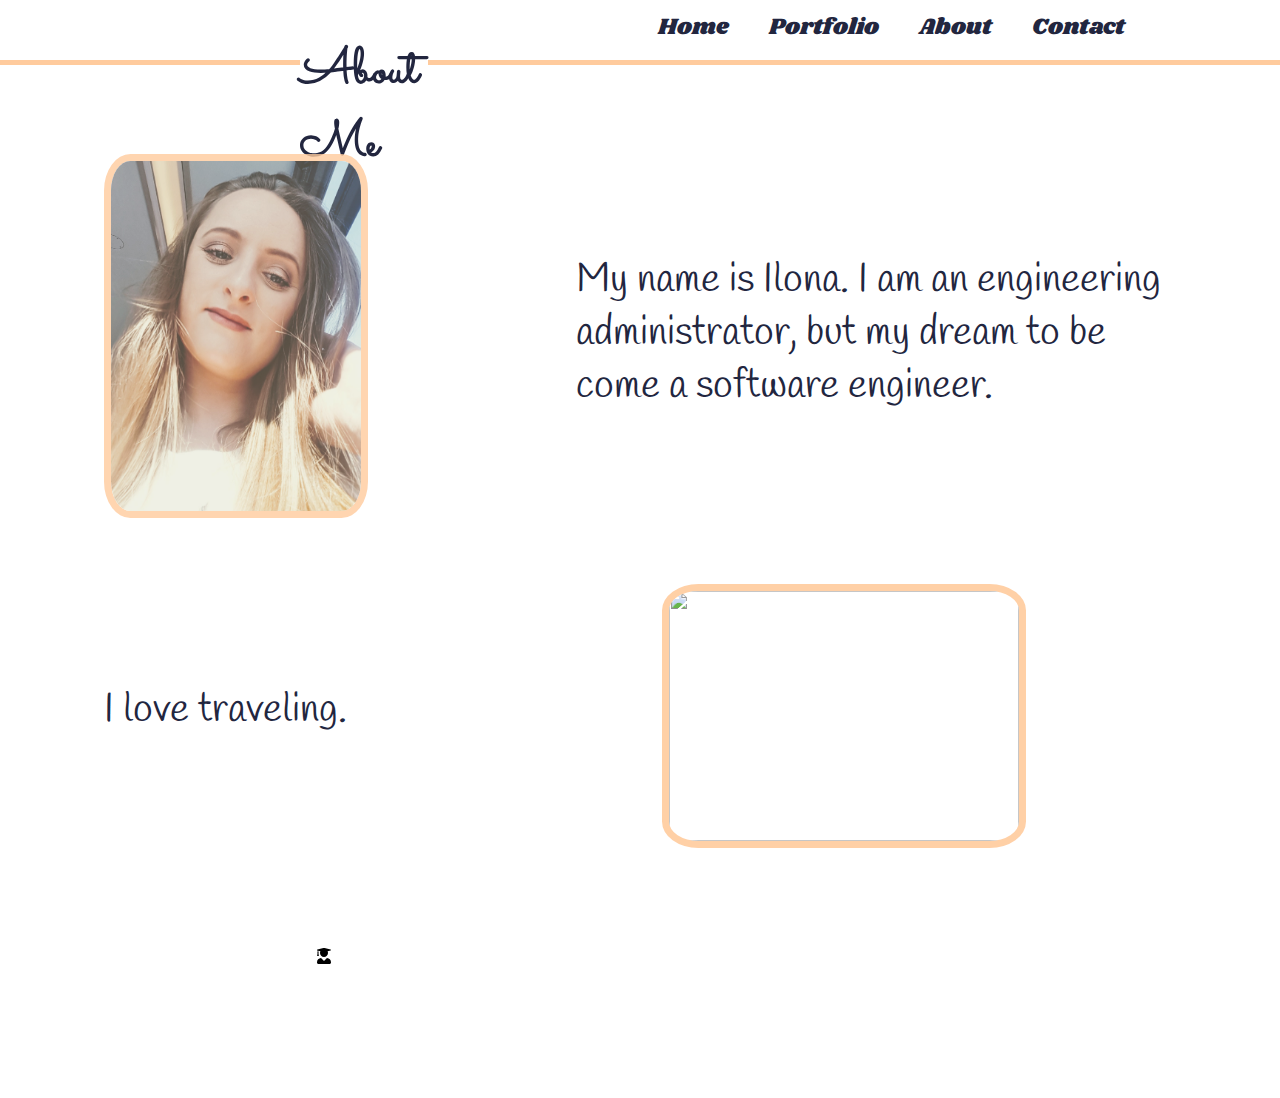
==== about.html @ 2f6c1ca7 "About-image-adde" ====
<!DOCTYPE html>
<html lang="en">
  <head>
    <meta charset="UTF-8" />
    <meta name="viewport" content="width=device-width, initial-scale=1.0" />
    <title>My-Web-About</title>
    <link rel="stylesheet" href="style.css" />
    <link
      href="https://fonts.googleapis.com/css2?family=Berkshire+Swash&family=Shrikhand&display=swap"
      rel="stylesheet"
    />
    <link
      href="https://fonts.googleapis.com/css2?family=Berkshire+Swash&family=Shrikhand&display=swap"
      rel="stylesheet"
    />
    <link rel="preconnect" href="https://fonts.gstatic.com" />
    <link
      href="https://fonts.googleapis.com/css2?family=Sacramento&display=swap"
      rel="stylesheet"
    />
    <link rel="preconnect" href="https://fonts.gstatic.com" />
    <link
      href="https://fonts.googleapis.com/css2?family=Handlee&family=Roboto+Slab&display=swap"
      rel="stylesheet"
    />
    <link rel="stylesheet" href="./assets/all.min.css" />

    <script src="./assets/all.min.js"></script>
  </head>
  <body>
    <header>
      <nav>
        <ul class="navigation-bar">
          <li><a href="../My-Web/index.html">Home</a></li>
          <li><a href="../My-Web/portfolio.html">Portfolio</a></li>
          <li><a href="../My-Web/about.html">About</a></li>
          <li><a href="../My-Web/contact.html">Contact</a></li>
        </ul>
      </nav>
    </header>
    <div class="about-header">
      <h1>About Me</h1>
    </div>
    <div class="image-text-container-1">
      <img id="about-hero" class="about-me-image" src="Images/Me.jpg" />
      <spam class="about-text">
        My name is Ilona. I am an engineering administrator, but my dream to be
        come a software engineer.
      </spam>
    </div>
    <div class="image-text-container-2">
      <span class="about-hobbi-text"> I love traveling. </span>
      <img id="about-hero" class="about-hobbi-image" src="Images/About.jpg" />
    </div>
    <div class="icon-container">
      <i class="fas fa-user-graduate"></i>
      <img class="interests" scr="Images/interests.png" />
    </div>
    <footer></footer>
  </body>
  <script src="main.js"></script>
</html>
---- style.css ----
* {
  margin: 0;
  padding: 0;
}

.navigation-bar {
  display: flex;
  float: right;
  margin-right: 130px;
  padding: 10px 5px 30px 5px;
}

nav li {
  display: flex;
  margin-right: 20px;
}

nav a {
  color: #22263f;
  text-decoration: none;
  font-size: 23px;
  font-family: "Shrikhand", cursive;
  margin-left: 20px;
}

a:hover {
  color: rgb(245, 155, 76);
  border: rgb(245, 155, 76);
  box-shadow: 0 -2px 0 0 rgb(245 155 76);
}

section {
  display: flex;
  min-height: calc(100vh - 230px);
  width: 100%;
}

.home-page-container {
  margin-top: 80px;
}

.home-text-box {
  display: flex;
  width: 700px;
  height: 1010px;
  background-color: rgb(255, 218, 185);
  margin-top: -180px;
  position: absolute;
  align-items: center;
}

.home-text {
  display: flex;
  flex-direction: column;
  margin-left: 340px;
  z-index: 100;
}

.greeting {
  font-family: "Racing Sans One", cursive;
  font-size: 60px;
  margin-left: 70px;
  color: #22263f;
}

.name-line {
  display: flex;
}

.name-start {
  padding-top: 8px;
  color: rgb(72 72 70);
  font-size: 25px;
  font-weight: 700;
}

.name-end {
  font-size: 30px;
  font-family: "Racing Sans One", cursive;
  color: #22263f;
  margin-left: 10px;
}

.ocupation-start {
  color: rgb(72 72 70);
  font-size: 25px;
  font-weight: 700;
}

.ocupation-mid {
  color: #22263f;
  font-size: 45px;
  font-weight: 700;
  font-family: "Racing Sans One", cursive;
  margin-left: 10px;
}
.ocupation-end {
  color: #22263f;
  font-size: 45px;
  font-weight: 700;
  font-family: "Racing Sans One", cursive;
  margin-left: 50px;
}

.home-image-box {
  display: flex;
  width: 1500px;
  height: 930px;
  background-color: rgb(255, 203, 157);
  position: absolute;
  margin-left: 600px;
  margin-top: -100px;
  justify-content: center;
  align-items: center;
}

.home-image {
  height: 70vh;
  background-size: cover;
  text-align: center;
  margin-bottom: 0px;
  margin-left: 0px;
  margin-top: 100px;
  box-shadow: 0px 0px 0 0 rgb(226, 202, 171);
}

.home-image.active {
  margin-top: 100px;
  margin-bottom: 100px;
  margin-left: 100px;
  box-shadow: -50px 50px 0 0 antiquewhite;
  transition: all 1.2s ease;
}

footer {
  height: 50px;
  background-color: white;
}

.about-header {
  background-color: rgb(255, 203, 157);
  width: 100%;
  height: 5px;
  position: absolute;
  margin-top: 60px;
}

h1 {
  font-family: "Sacramento", cursive;
  font-size: 50px;
  color: #22263f;
  background-color: white;
  width: 10%;
  margin-left: 300px;
  margin-top: -25px;
  display: flex;
}

.image-text-container-1 {
  display: flex;
  justify-content: space-around;
  width: 100%;
  height: 350px;
  padding-top: 80px;
  align-content: center;
}

.about-me-image {
  width: 250px;
  height: 350px;
  background-image: url("Images/Me.jpg");
  background-size: cover;
  border-radius: 10%;
  opacity: 0.8;
  border: 7px solid rgb(255, 203, 157);
}

.about-text {
  width: 600px;
  height: 550px;
  justify-content: center;
  color: #22263f;
  font-size: 40px;
  font-family: "Handlee", cursive;
  font-weight: 400;
  padding-top: 100px;
}

.image-text-container-2 {
  display: flex;
  justify-content: space-around;
  width: 100%;
  padding-top: 80px;
  align-content: center;
}

.about-hobbi-image {
  width: 350px;
  height: 250px;
  background-image: url("Images/About.jpg");
  background-size: cover;
  border-radius: 10%;
  opacity: 0.9;
  border: 7px solid rgb(255, 203, 157);
  margin-right: 150px;
}

.about-hobbi-text {
  width: 350px;
  height: 150px;
  justify-content: center;
  color: #22263f;
  font-size: 40px;
  font-family: "Handlee", cursive;
  font-weight: 400;
  padding-top: 100px;
}

.icon-container {
  display: flex;
  justify-content: space-around;
  width: 100%;
  height: 100px;
  align-content: center;
  padding-top: 100px;
}

i {
}

.interests {
}
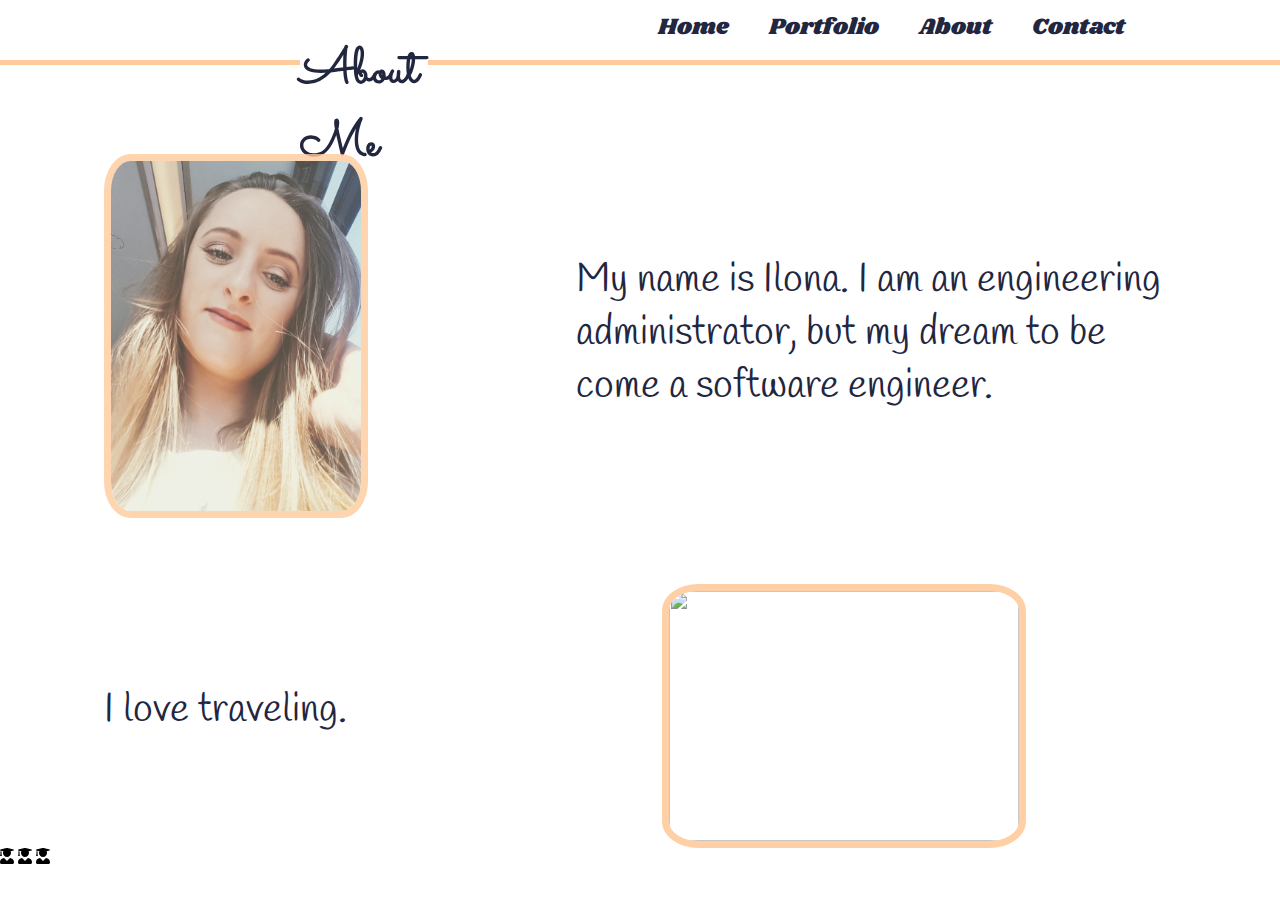
==== commit 48b3a66f: "About" ====
--- a/about.html
+++ b/about.html
@@ -54,7 +54,10 @@
     </div>
     <div class="icon-container">
       <i class="fas fa-user-graduate"></i>
-      <img class="interests" scr="Images/interests.png" />
+
+      <i class="fas fa-user-graduate"></i>
+
+      <i class="fas fa-user-graduate"></i>
     </div>
     <footer></footer>
   </body>
--- a/style.css
+++ b/style.css
@@ -219,14 +219,5 @@
 .icon-container {
   display: flex;
   justify-content: space-around;
-  width: 100%;
-  height: 100px;
-  align-content: center;
-  padding-top: 100px;
-}
-
-i {
-}
-
-.interests {
-}
+  display: block;
+}
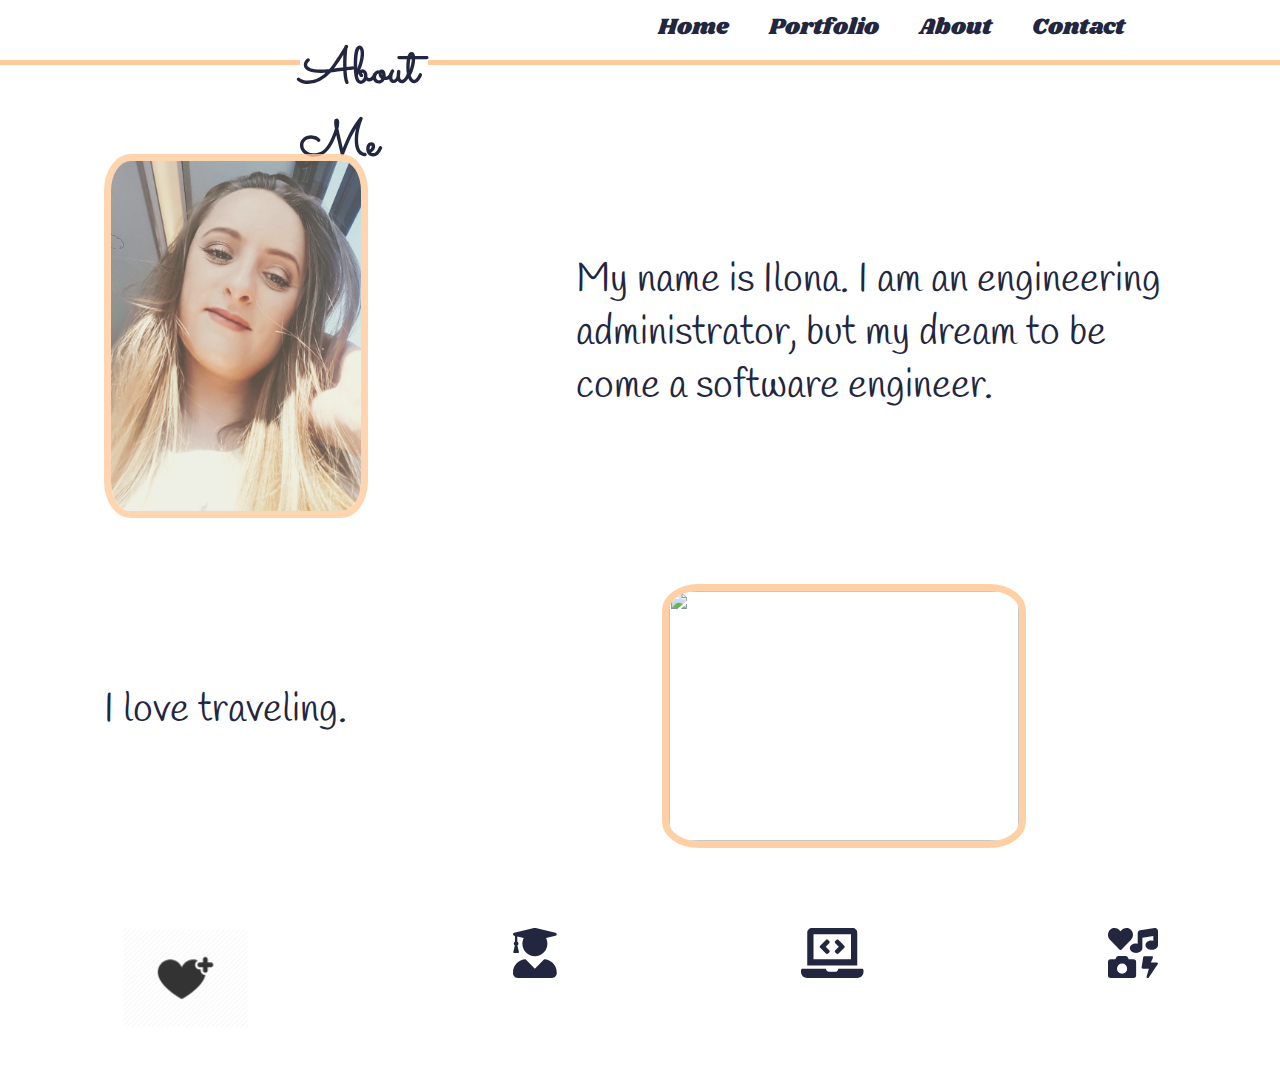
==== commit 14a18742: "Icon-style" ====
--- a/about.html
+++ b/about.html
@@ -26,6 +26,9 @@
     <link rel="stylesheet" href="./assets/all.min.css" />
 
     <script src="./assets/all.min.js"></script>
+    <script>
+      FontAwesomeConfig = { autoReplaceSvg: false };
+    </script>
   </head>
   <body>
     <header>
@@ -53,11 +56,12 @@
       <img id="about-hero" class="about-hobbi-image" src="Images/About.jpg" />
     </div>
     <div class="icon-container">
+      <img class="icon" src="Images/Interests.png" />
       <i class="fas fa-user-graduate"></i>
 
-      <i class="fas fa-user-graduate"></i>
+      <i class="fas fa-laptop-code"></i>
 
-      <i class="fas fa-user-graduate"></i>
+      <i class="fas fa-icons"></i>
     </div>
     <footer></footer>
   </body>
--- a/style.css
+++ b/style.css
@@ -218,6 +218,30 @@
 
 .icon-container {
   display: flex;
+  height: 100px;
   justify-content: space-around;
-  display: block;
-}
+  padding-top: 80px;
+}
+
+.fa-user-graduate {
+  color: #22263f;
+  font-size: 50px;
+  margin-left: 20px;
+}
+
+.fa-laptop-code {
+  color: #22263f;
+  font-size: 50px;
+}
+
+.fa-icons {
+  color: #22263f;
+  font-size: 50px;
+}
+
+i:hover {
+  color: aliceblue;
+}
+
+.icon {
+}
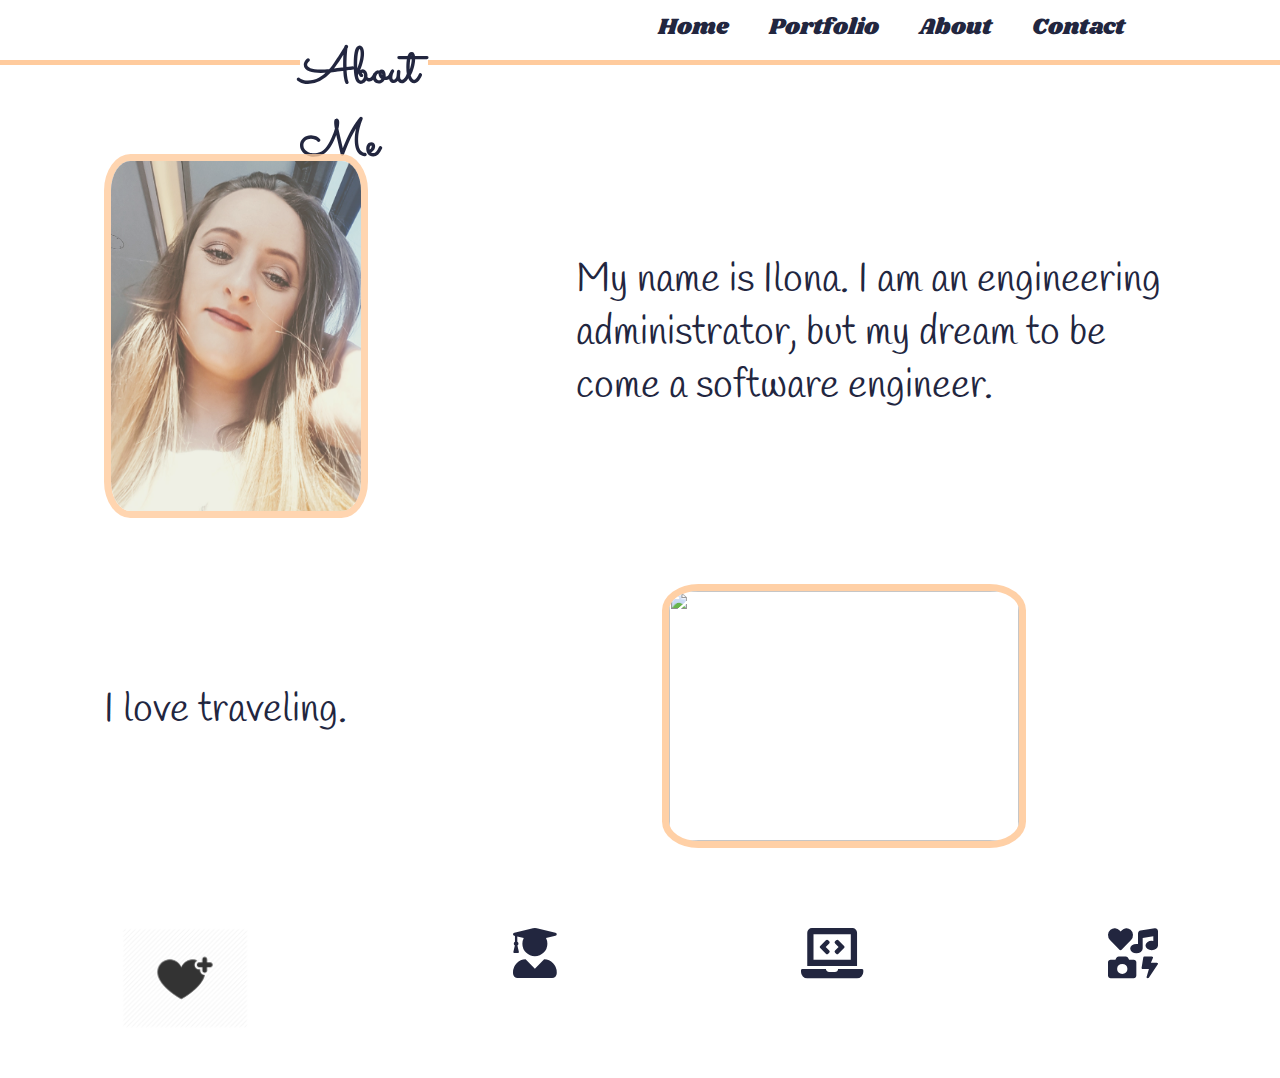
==== commit 22900c61: "Icon-bug-fixed" ====
--- a/about.html
+++ b/about.html
@@ -23,12 +23,10 @@
       href="https://fonts.googleapis.com/css2?family=Handlee&family=Roboto+Slab&display=swap"
       rel="stylesheet"
     />
-    <link rel="stylesheet" href="./assets/all.min.css" />
-
-    <script src="./assets/all.min.js"></script>
-    <script>
-      FontAwesomeConfig = { autoReplaceSvg: false };
-    </script>
+    <link
+      rel="stylesheet"
+      href="https://cdnjs.cloudflare.com/ajax/libs/font-awesome/5.15.2/css/all.min.css"
+    />
   </head>
   <body>
     <header>
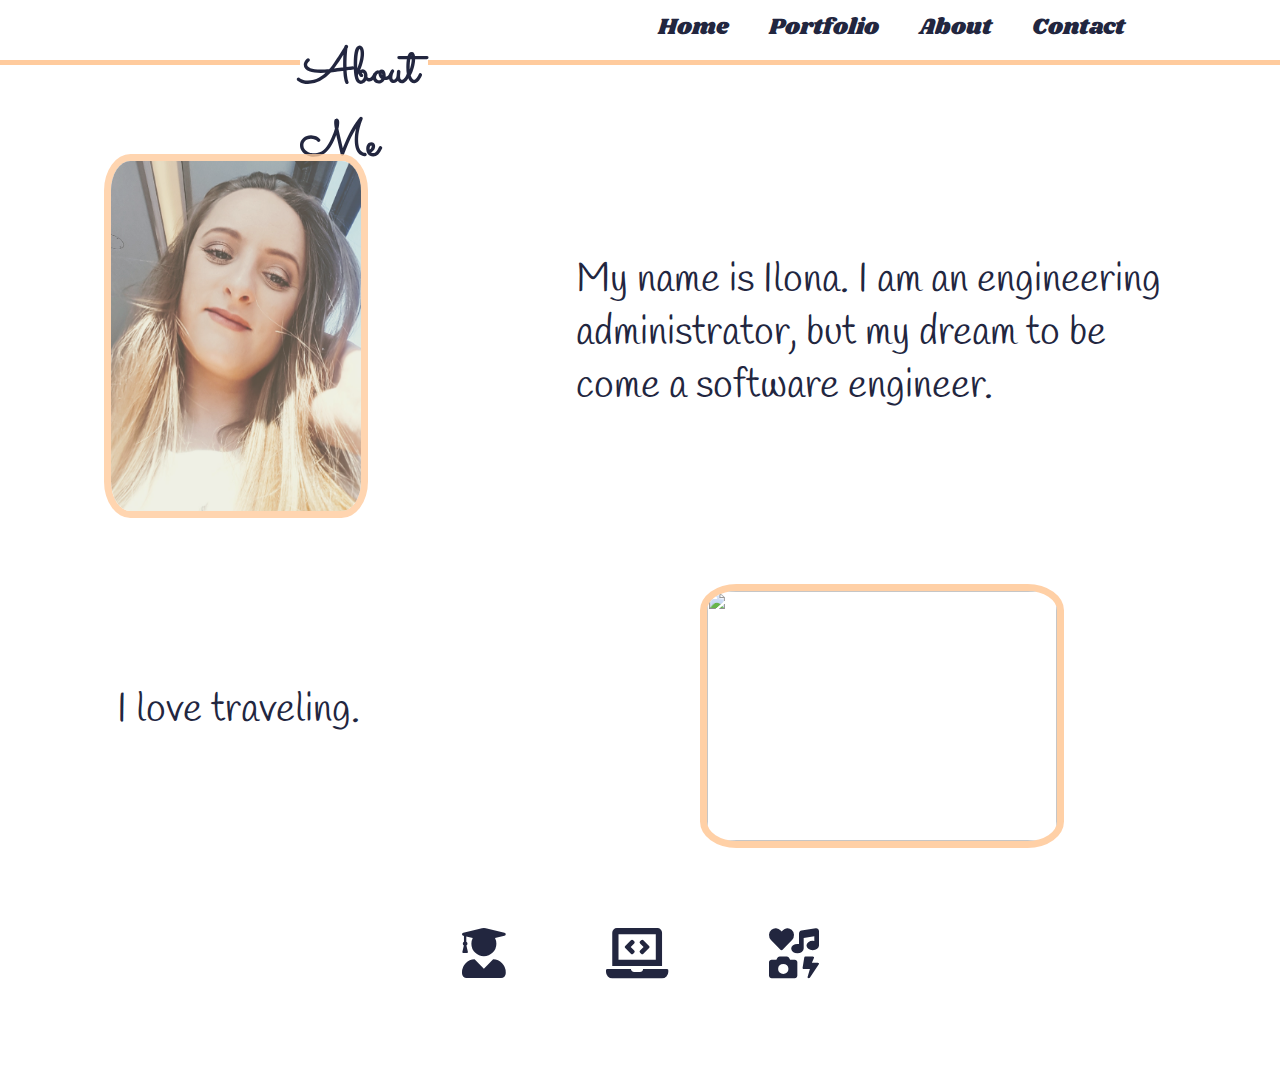
==== commit adbf66e1: "About-icons" ====
--- a/about.html
+++ b/about.html
@@ -54,11 +54,8 @@
       <img id="about-hero" class="about-hobbi-image" src="Images/About.jpg" />
     </div>
     <div class="icon-container">
-      <img class="icon" src="Images/Interests.png" />
       <i class="fas fa-user-graduate"></i>
-
       <i class="fas fa-laptop-code"></i>
-
       <i class="fas fa-icons"></i>
     </div>
     <footer></footer>
--- a/style.css
+++ b/style.css
@@ -202,7 +202,7 @@
   border-radius: 10%;
   opacity: 0.9;
   border: 7px solid rgb(255, 203, 157);
-  margin-right: 150px;
+  margin-right: 100px;
 }
 
 .about-hobbi-text {
@@ -219,29 +219,26 @@
 .icon-container {
   display: flex;
   height: 100px;
-  justify-content: space-around;
   padding-top: 80px;
+  justify-content: center;
+}
+
+.fas {
+  color: #22263f;
+  font-size: 50px;
+  justify-content: center;
+  border: 2px;
+  border-color: rgb(255, 203, 157);
+}
+
+i:hover {
+  color: rgb(255, 203, 157);
 }
 
 .fa-user-graduate {
-  color: #22263f;
-  font-size: 50px;
-  margin-left: 20px;
-}
-
-.fa-laptop-code {
-  color: #22263f;
-  font-size: 50px;
+  margin-right: 100px;
 }
 
 .fa-icons {
-  color: #22263f;
-  font-size: 50px;
-}
-
-i:hover {
-  color: aliceblue;
-}
-
-.icon {
-}
+  margin-left: 100px;
+}
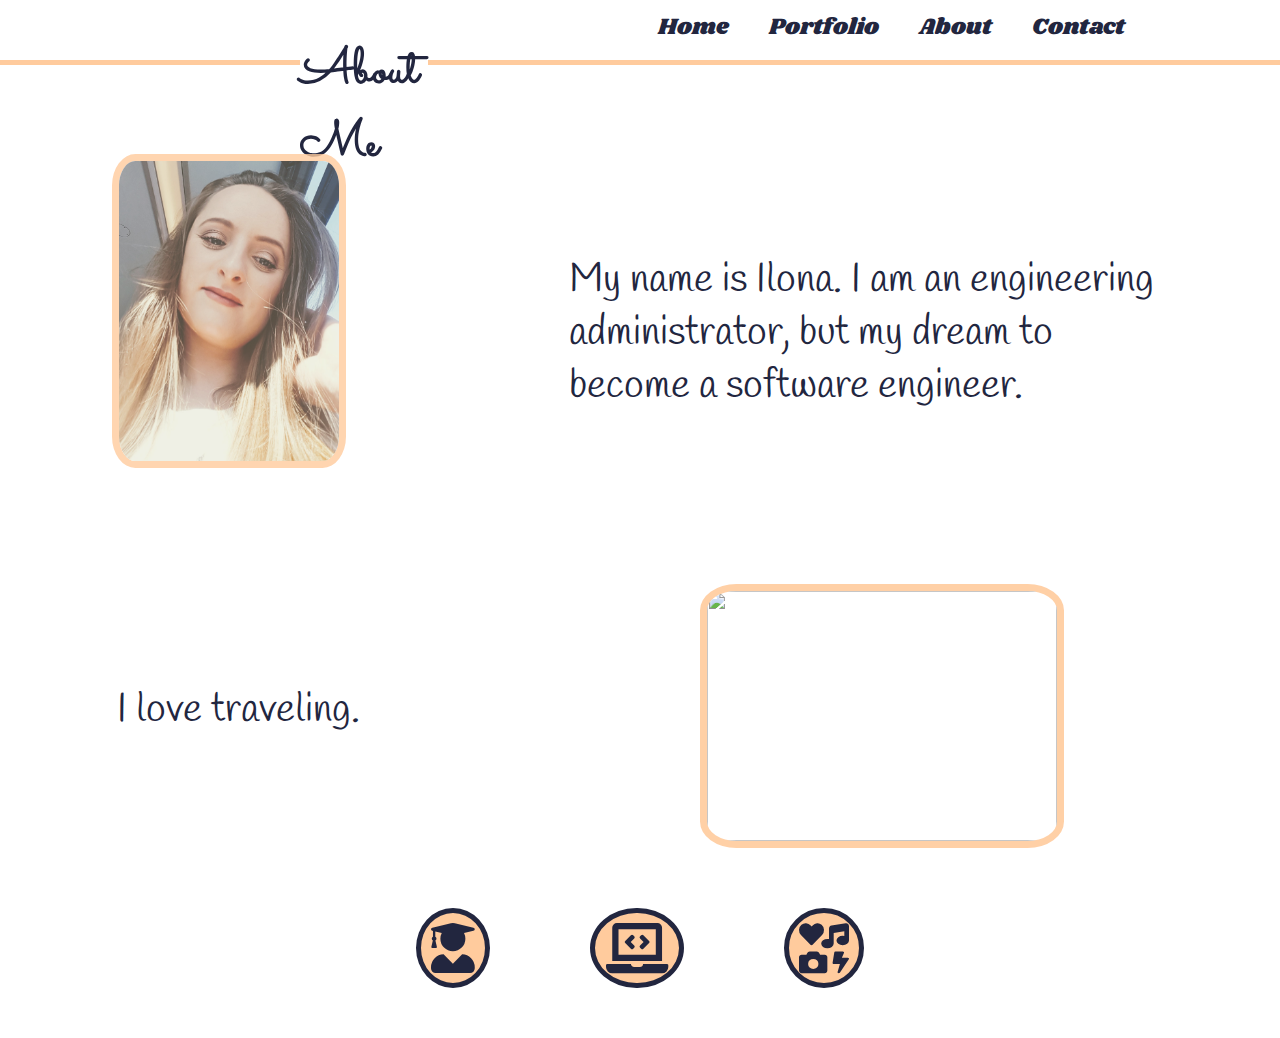
==== commit 8a6fbf0e: "Contact-page" ====
--- a/about.html
+++ b/about.html
@@ -5,10 +5,6 @@
     <meta name="viewport" content="width=device-width, initial-scale=1.0" />
     <title>My-Web-About</title>
     <link rel="stylesheet" href="style.css" />
-    <link
-      href="https://fonts.googleapis.com/css2?family=Berkshire+Swash&family=Shrikhand&display=swap"
-      rel="stylesheet"
-    />
     <link
       href="https://fonts.googleapis.com/css2?family=Berkshire+Swash&family=Shrikhand&display=swap"
       rel="stylesheet"
@@ -45,8 +41,8 @@
     <div class="image-text-container-1">
       <img id="about-hero" class="about-me-image" src="Images/Me.jpg" />
       <spam class="about-text">
-        My name is Ilona. I am an engineering administrator, but my dream to be
-        come a software engineer.
+        My name is Ilona. I am an engineering administrator, but my dream to
+        become a software engineer.
       </spam>
     </div>
     <div class="image-text-container-2">
--- a/style.css
+++ b/style.css
@@ -166,8 +166,8 @@
 }
 
 .about-me-image {
-  width: 250px;
-  height: 350px;
+  width: 220px;
+  height: 300px;
   background-image: url("Images/Me.jpg");
   background-size: cover;
   border-radius: 10%;
@@ -177,7 +177,7 @@
 
 .about-text {
   width: 600px;
-  height: 550px;
+  height: 200px;
   justify-content: center;
   color: #22263f;
   font-size: 40px;
@@ -218,8 +218,7 @@
 
 .icon-container {
   display: flex;
-  height: 100px;
-  padding-top: 80px;
+  padding-top: 60px;
   justify-content: center;
 }
 
@@ -228,11 +227,17 @@
   font-size: 50px;
   justify-content: center;
   border: 2px;
-  border-color: rgb(255, 203, 157);
+  border-color: #22263f;
+  background-size: 500px 500px;
+  background-color: rgb(255, 203, 157);
+  border-width: 5px;
+  border-style: solid;
+  border-image: initial;
+  border-radius: 50% 50% 50% 50%;
+  padding: 0.8% 0.8% 0.8% 0.8%;
 }
 
 i:hover {
-  color: rgb(255, 203, 157);
 }
 
 .fa-user-graduate {
@@ -242,3 +247,13 @@
 .fa-icons {
   margin-left: 100px;
 }
+
+.contact-header {
+  display: flex;
+  padding-top: 150px;
+  justify-content: center;
+  font-family: "Racing Sans One", cursive;
+  font-size: 60px;
+  margin-left: 70px;
+  color: #22263f;
+}
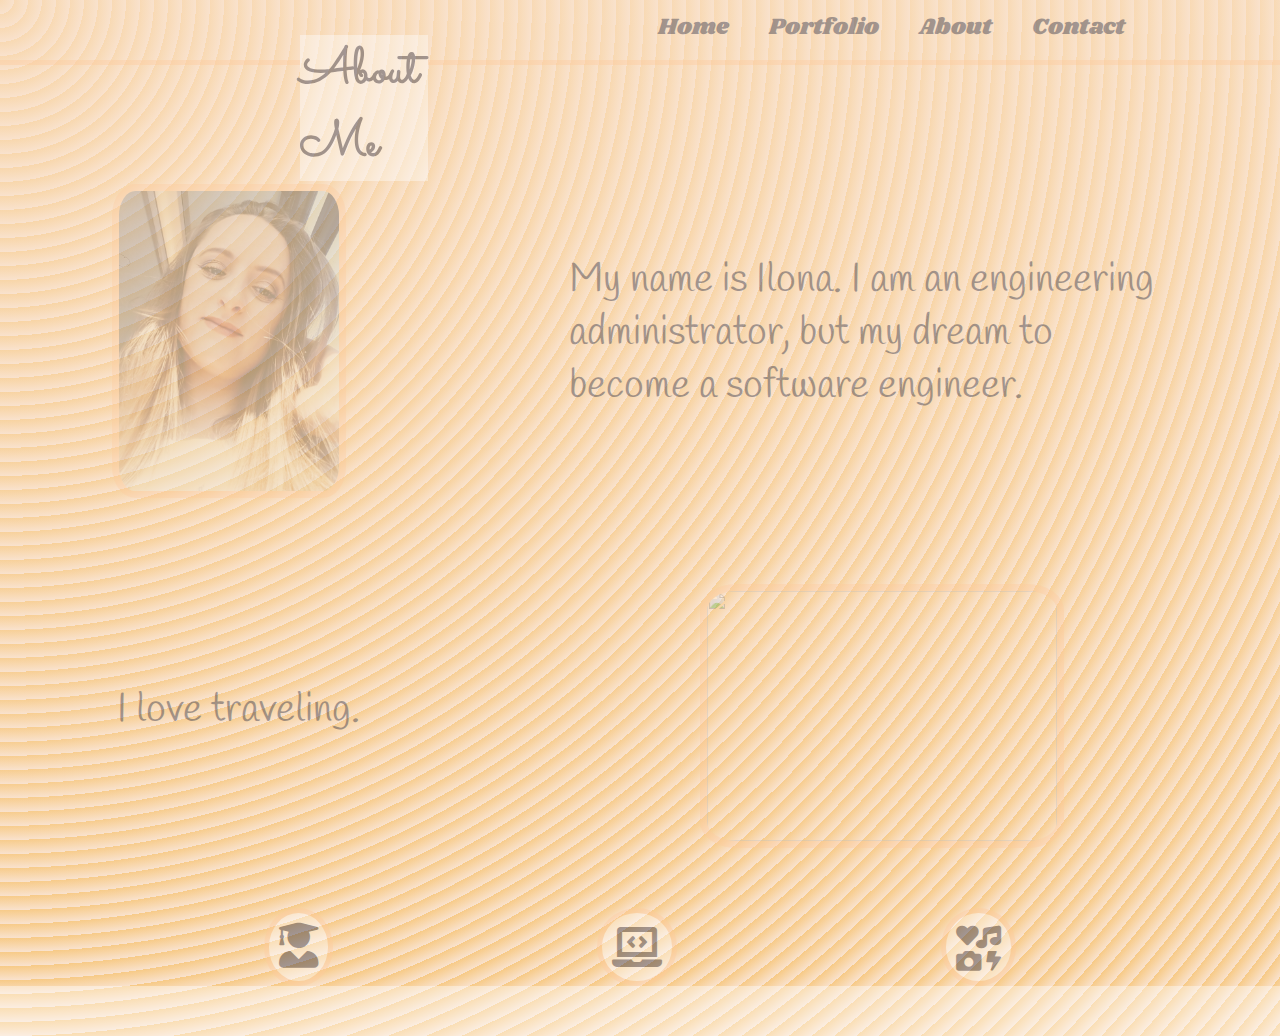
==== commit 605904e4: "style" ====
--- a/about.html
+++ b/about.html
@@ -24,14 +24,14 @@
       href="https://cdnjs.cloudflare.com/ajax/libs/font-awesome/5.15.2/css/all.min.css"
     />
   </head>
-  <body>
+  <body class="About-background">
     <header>
       <nav>
         <ul class="navigation-bar">
-          <li><a href="../My-Web/index.html">Home</a></li>
-          <li><a href="../My-Web/portfolio.html">Portfolio</a></li>
-          <li><a href="../My-Web/about.html">About</a></li>
-          <li><a href="../My-Web/contact.html">Contact</a></li>
+          <li><a href="./index.html">Home</a></li>
+          <li><a href="./portfolio.html">Portfolio</a></li>
+          <li><a href="./about.html">About</a></li>
+          <li><a href="./contact.html">Contact</a></li>
         </ul>
       </nav>
     </header>
--- a/style.css
+++ b/style.css
@@ -15,8 +15,20 @@
   margin-right: 20px;
 }
 
+.li {
+  border: none;
+  outline: none;
+  cursor: pointer;
+  border-radius: 50%;
+}
+
+.active,
+.li:hover {
+  background-color: rgb(245, 155, 76);
+}
+
 nav a {
-  color: #22263f;
+  color: rgb(34, 38, 63);
   text-decoration: none;
   font-size: 23px;
   font-family: "Shrikhand", cursive;
@@ -26,7 +38,7 @@
 a:hover {
   color: rgb(245, 155, 76);
   border: rgb(245, 155, 76);
-  box-shadow: 0 -2px 0 0 rgb(245 155 76);
+  box-shadow: 0 -2px 0 0 rgb(245, 155, 76);
 }
 
 section {
@@ -41,7 +53,6 @@
 
 .home-text-box {
   display: flex;
-  width: 700px;
   height: 1010px;
   background-color: rgb(255, 218, 185);
   margin-top: -180px;
@@ -60,7 +71,7 @@
   font-family: "Racing Sans One", cursive;
   font-size: 60px;
   margin-left: 70px;
-  color: #22263f;
+  color: rgb(34, 38, 63);
 }
 
 .name-line {
@@ -69,7 +80,7 @@
 
 .name-start {
   padding-top: 8px;
-  color: rgb(72 72 70);
+  color: rgb(72, 72, 70);
   font-size: 25px;
   font-weight: 700;
 }
@@ -77,29 +88,26 @@
 .name-end {
   font-size: 30px;
   font-family: "Racing Sans One", cursive;
-  color: #22263f;
+  color: rgb(34, 38, 63);
   margin-left: 10px;
+}
+
+.ocupation {
+  margin-top: 10px;
 }
 
 .ocupation-start {
   color: rgb(72 72 70);
   font-size: 25px;
   font-weight: 700;
-}
-
-.ocupation-mid {
-  color: #22263f;
+  margin-left: -60px;
+}
+
+.ocupation-end {
+  color: rgb(34, 38, 63);
   font-size: 45px;
   font-weight: 700;
   font-family: "Racing Sans One", cursive;
-  margin-left: 10px;
-}
-.ocupation-end {
-  color: #22263f;
-  font-size: 45px;
-  font-weight: 700;
-  font-family: "Racing Sans One", cursive;
-  margin-left: 50px;
 }
 
 .home-image-box {
@@ -137,6 +145,18 @@
   background-color: white;
 }
 
+.About-background {
+  position: relative;
+  background-color: #f9e2cd;
+  opacity: 0.4;
+  background-image: repeating-radial-gradient(
+      circle at 0 0,
+      transparent 0,
+      #f9e2cd 14px
+    ),
+    repeating-linear-gradient(#f7c98355, #f7c983);
+}
+
 .about-header {
   background-color: rgb(255, 203, 157);
   width: 100%;
@@ -148,7 +168,7 @@
 h1 {
   font-family: "Sacramento", cursive;
   font-size: 50px;
-  color: #22263f;
+  color: rgb(34, 38, 63);
   background-color: white;
   width: 10%;
   margin-left: 300px;
@@ -173,13 +193,14 @@
   border-radius: 10%;
   opacity: 0.8;
   border: 7px solid rgb(255, 203, 157);
+  margin-top: 30px;
 }
 
 .about-text {
   width: 600px;
   height: 200px;
   justify-content: center;
-  color: #22263f;
+  color: rgb(34, 38, 63);
   font-size: 40px;
   font-family: "Handlee", cursive;
   font-weight: 400;
@@ -209,7 +230,7 @@
   width: 350px;
   height: 150px;
   justify-content: center;
-  color: #22263f;
+  color: rgb(34, 38, 63);
   font-size: 40px;
   font-family: "Handlee", cursive;
   font-weight: 400;
@@ -219,41 +240,172 @@
 .icon-container {
   display: flex;
   padding-top: 60px;
-  justify-content: center;
+  justify-content: space-evenly;
 }
 
 .fas {
   color: #22263f;
-  font-size: 50px;
-  justify-content: center;
-  border: 2px;
-  border-color: #22263f;
-  background-size: 500px 500px;
+  background-color: rgb(255, 255, 255);
+  border-width: 5px;
+  border-color: rgb(255, 203, 157);
+  border-style: solid;
+  border-radius: 50% 50% 50% 50%;
+}
+
+.fas:hover {
   background-color: rgb(255, 203, 157);
-  border-width: 5px;
-  border-style: solid;
-  border-image: initial;
-  border-radius: 50% 50% 50% 50%;
+}
+
+.fa-user-graduate {
+  font-size: 45px;
   padding: 0.8% 0.8% 0.8% 0.8%;
 }
 
-i:hover {
-}
-
-.fa-user-graduate {
-  margin-right: 100px;
+.fa-laptop-code {
+  font-size: 40px;
+  padding: 1.1% 0.8% 0.8% 0.8%;
 }
 
 .fa-icons {
-  margin-left: 100px;
+  font-size: 45px;
+  padding: 1% 0.8% 0.8% 0.8%;
 }
 
 .contact-header {
   display: flex;
-  padding-top: 150px;
-  justify-content: center;
+  padding-top: 200px;
+  justify-content: left;
+  width: 1000px;
   font-family: "Racing Sans One", cursive;
   font-size: 60px;
-  margin-left: 70px;
-  color: #22263f;
-}
+  margin-left: 870px;
+  color: rgb(34, 38, 63);
+}
+
+.contact-container {
+  display: flex;
+  margin-top: 100px;
+  position: relative;
+}
+
+#wrapper {
+  margin-left: auto;
+  margin-right: auto;
+  width: 960px;
+}
+
+.container-1 {
+  height: 450px;
+  display: grid;
+  position: absolute;
+  margin-top: 40px;
+  margin-left: -25px;
+}
+
+.fab {
+  color: rgb(34, 38, 63);
+  font-size: 50px;
+  margin-left: -21px;
+  margin-top: -24px;
+}
+
+.fa-facebook-square:hover {
+  color: rgb(66, 103, 178);
+}
+
+.fa-github-square:hover {
+  color: rgb(143, 65, 162);
+}
+
+.fa-linkedin:hover {
+  color: rgb(0, 119, 183);
+}
+
+.fab-square {
+  background-color: rgb(255, 255, 255);
+  border-style: solid;
+  border-radius: 50% 50% 50% 50%;
+  padding: 45px 45px 45px 45px;
+  height: 0px;
+  width: 0px;
+}
+
+.container-2 {
+  width: 300px;
+  height: 500px;
+  background-color: rgb(255, 203, 157);
+  border-radius: 50% 0% 0% 50%;
+}
+
+.container-3 {
+  width: 700px;
+  height: 500px;
+  background-color: rgb(250, 235, 215);
+  border-radius: 0% 10% 10% 0%;
+}
+
+form {
+  display: flex;
+  flex-direction: column;
+  margin-top: -5px;
+}
+
+label {
+  margin-top: 70px;
+  color: rgb(34, 38, 63);
+  margin-left: 150px;
+  font-weight: bold;
+  font-size: x-large;
+}
+
+input {
+  border: 3px;
+  border-radius: 9px;
+  height: 40px;
+  width: 328px;
+  margin-left: 140px;
+}
+
+.email-container {
+  margin-top: 20px;
+}
+
+.contact-text-container {
+  margin-top: 20px;
+}
+
+.contact-text-container input {
+  height: 115px;
+}
+
+.send-button {
+  width: 83px;
+  height: 40px;
+  margin-top: 40px;
+  margin-left: 388px;
+  font-weight: bold;
+  font-size: x-large;
+  border-radius: 9px;
+  background-image: linear-gradient(
+    to right,
+    #ff7e5f 0%,
+    #feb47b 51%,
+    #ff7e5f 100%
+  );
+  margin: 10px;
+  padding: 15px 45px;
+  text-align: center;
+  text-transform: uppercase;
+  transition: 0.5s;
+  background-size: 200% auto;
+  color: white;
+  box-shadow: 0 0 20px #eee;
+  border-radius: 10px;
+  display: block;
+}
+
+.send-button:hover {
+  background-position: right center; /* change the direction of the change here */
+  color: #fff;
+  text-decoration: none;
+}
